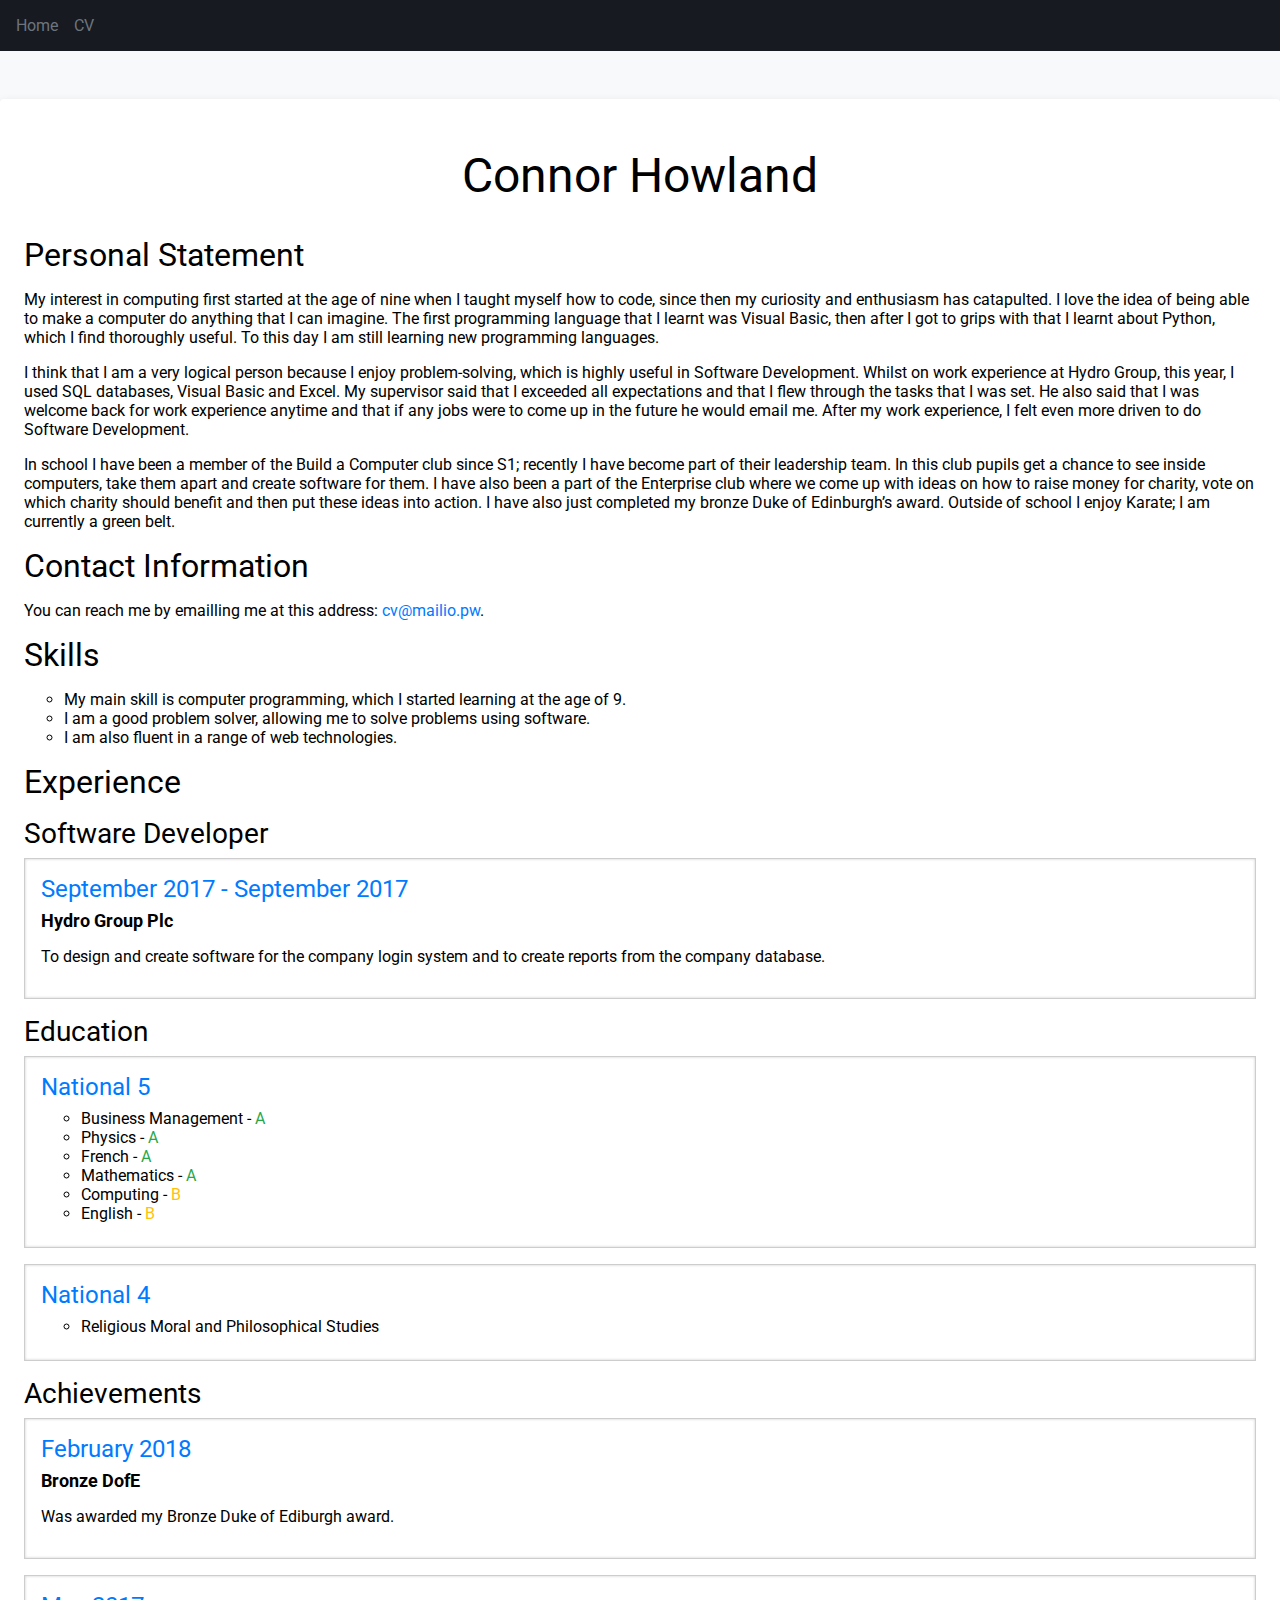
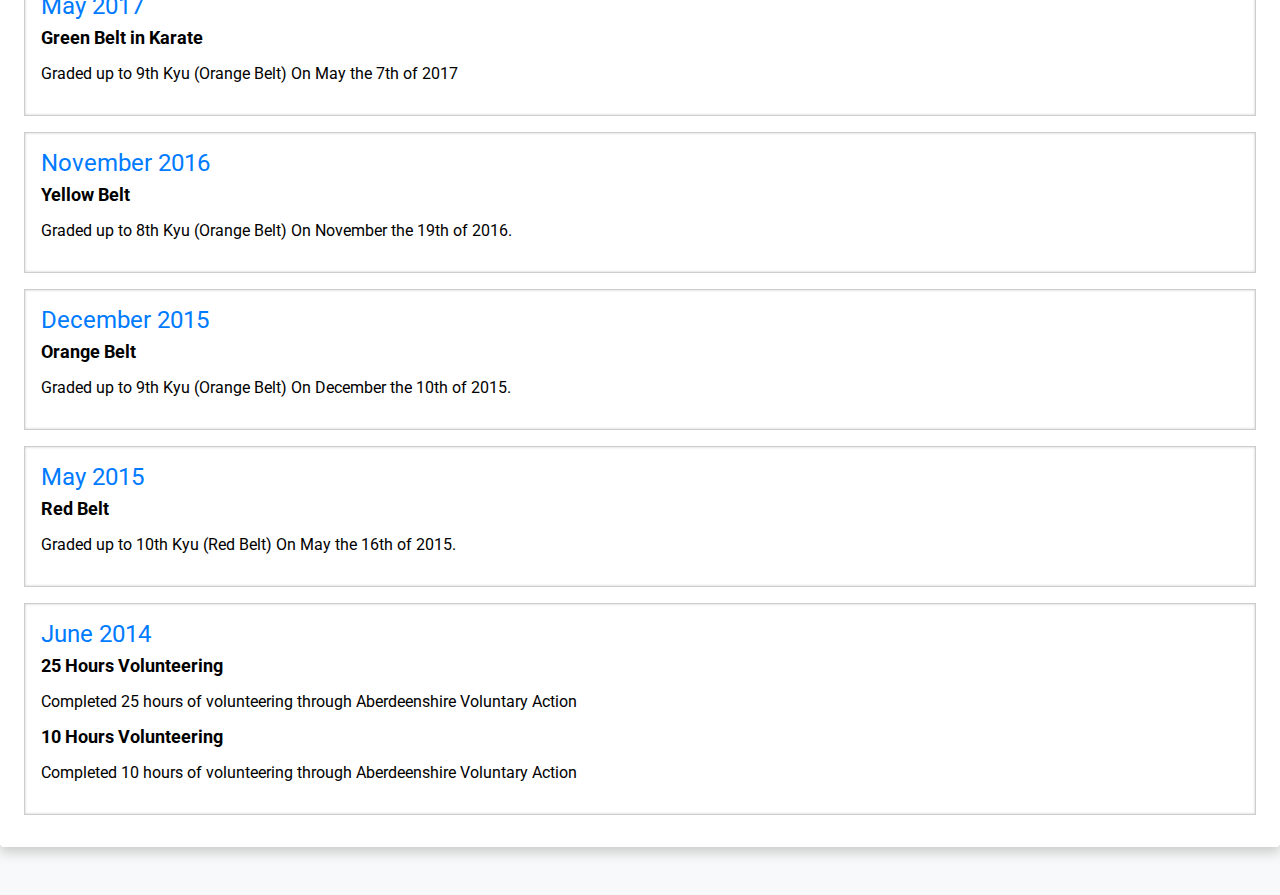
==== cv/index.html @ 97507da5 "re-did ui" ====
<!DOCTYPE html>
<html lang="en">
	<head>
		<title>Connor Howland</title>
		<meta charset="utf-8">
		<link rel="stylesheet" href="/css/site.css">
		<link href="https://fonts.googleapis.com/css?family=Roboto" rel="stylesheet">
	</head>
	<body>
		<div class="nav">
			<ul>
				<li><a href="/">Home</a></li>
				<li><a href="/cv/">CV</a></li>
			</ul>
		</div>
		<div class="wrapper">
			<header class="title">
				<h2>Connor Howland</h2>
			</header>
			<section>
				<header>
					<h3>Personal Statement</h3>
				</header>
				<article>
					<p>
						My interest in computing first started at the age of nine when I taught myself how to code, since then my curiosity and enthusiasm has catapulted. I love the idea of being able to make a computer do anything that I can imagine. The first programming language that I learnt was Visual Basic, then after I got to grips with that I learnt about Python, which I find thoroughly useful. To this day I am still learning new programming languages.
					</p>
					<p>
						I think that I am a very logical person because I enjoy problem-solving, which is highly useful in Software Development. Whilst on work experience at Hydro Group, this year, I used SQL databases, Visual Basic and Excel. My supervisor said that I exceeded all expectations and that I flew through the tasks that I was set. He also said that I was welcome back for work experience anytime and that if any jobs were to come up in the future he would email me. After my work experience, I felt even more driven to do Software Development. 
					</p>
					<p>
						In school I have been a member of the Build a Computer club since S1; recently I have become part of their leadership team. In this club pupils get a chance to see inside computers, take them apart and create software for them. I have also been a part of the Enterprise club where we come up with ideas on how to raise money for charity, vote on which charity should benefit and then put these ideas into action. I have also just completed my bronze Duke of Edinburgh’s award. Outside of school I enjoy Karate; I am currently a green belt.
					</p>
				</article>
			</section>
			<section>
				<header>
					<h3>Contact Information</h3>
				</header>
				<article>
					<div class="group">
						<p>You can reach me by emailling me at this address: <a href="mailto:cv@mailio.pw">cv@mailio.pw</a>.</p>
					</div>
				</article>
			</section>
			<section>
				<header>
					<h3>Skills</h3>
				</header>
				<article>
					<ul class="list">
						<li>My main skill is computer programming, which I started learning at the age of 9.</li>
						<li>I am a good problem solver, allowing me to solve problems using software.</li>
						<li>I am also fluent in a range of web technologies.</li>
					</ul>
				</article>
			</section>
			<section>
				<header>
					<h3>Experience</h3>
				</header>
				<article>
					<div class="group">
						<h3>Software Developer</h3>
						<div class="group event">
							<h4>September 2017 - September 2017</h4>
							<h5>Hydro Group Plc</h5>
							<p>
								To design and create software for the company login system and to create reports from the company database.
							</p>
						</div>
					</div>
					<div class="group">
						<h3>Education</h3>
						<div class="group event">
							<h4>National 5</h4>
							<ul class="list">
								<li>Business Management - <span class="grade-a">A</span></li>
								<li>Physics - <span class="grade-a">A</span></li>
								<li>French - <span class="grade-a">A</span></li>
								<li>Mathematics - <span class="grade-a">A</span></li>
								<li>Computing - <span class="grade-b">B</span></li>
								<li>English - <span class="grade-b">B</span></li>
							</ul>
						</div>
						<div class="group event">
							<h4>National 4</h4>
							<ul class="list">
								<li>Religious Moral and Philosophical Studies</li>
							</ul>
						</div>
					</div>
					<div class="group">
						<h3>Achievements</h3>
						<div class="group event">
							<h4>February 2018</h4>
							<h5>Bronze DofE</h5>
							<p>Was awarded my Bronze Duke of Ediburgh award.</p>
						</div>
						<div class="group event">
							<h4>May 2017</h4>
							<h5>Green Belt in Karate</h5>
							<p>Graded up to 9th Kyu (Orange Belt) On May the 7th of 2017</p>
						</div>
						<div class="group event">
							<h4>November 2016</h4>
							<h5>Yellow Belt</h5>
							<p>Graded up to 8th Kyu (Orange Belt) On November the 19th of 2016.</p>
						</div>
						<div class="group event">
							<h4>December 2015</h4>
							<h5>Orange Belt</h5>
							<p>Graded up to 9th Kyu (Orange Belt) On December the 10th of 2015.</p>
						</div>
						<div class="group event">
							<h4>May 2015</h4>
							<h5>Red Belt</h5>
							<p>Graded up to 10th Kyu (Red Belt) On May the 16th of 2015.</p>
						</div>
						<div class="group event">
							<h4>June 2014</h4>
							<h5>25 Hours Volunteering</h5>
							<p>Completed 25 hours of volunteering through Aberdeenshire Voluntary Action</p>
							<h5>10 Hours Volunteering</h5>
							<p>Completed 10 hours of volunteering through Aberdeenshire Voluntary Action</p>
						</div>
					</div>
				</article>
			</section>
		</div>
	</body>
</html>
---- css/site.css ----
*, *::after, *::before {
	box-sizing: border-box
}

html {
	min-height: 100vh
}

body {
	background: #f8f9fa;
	color: #000;
	font: 1rem roboto, arial, sans-serif;
	font-weight: normal;
	height: 100%;
	margin: 0
}

h2,
h3,
h4,
h5,
h6 {
	font-weight: inherit;
	margin: 0
}

ul {
	margin: 0
}

li {list-style: none}

a {
	color: inherit;
	text-decoration: none
}

.nav {
	background: #171a21;
	padding: 1rem
}

.nav ul {
	display: flex;
	padding: 0
}

.nav a {
	color: #6c757d;
	margin-right: 1rem
}

.nav a:hover {
	color: #fff
}

.wrapper {
	background: #fff;
	border-radius: 4px;
	box-shadow: 0 6px 12px 0 #cdcdcd;
	margin: 3rem auto;
	max-width: 80rem;
	padding: 1rem 1.5rem
}

.title > h2 {
	font-size: 3rem;
	margin: 2rem 0;
	text-align: center
}

header > h3 {
	font-size: 2rem;
	margin: 1rem 0;
	text-align: left
}

.group h3 {
	font-size: 1.75rem;
	margin: .5rem 0
}

.group h4 {
	font-size: 1.5rem;
}

.group h5 {
	font-size: 1.1rem;
	font-weight: bold;
	margin-top: .5rem;
}

.group a {
	color: #007bff
}

.group a:hover {
	color: #69aff9
}

.list {
	margin: .5rem 0
}

.list li {
	list-style: circle
}

.group.event {
	border: 1px solid #cdcdcd;
	box-shadow: inset 0 0 3px 0 #cdcdcd;
	padding: 1rem;
	margin-bottom: 1rem
}

.group.event h4 {color: #007bff}

/*Grades*/
.grade-a {color: #28a745}

.grade-b {color: #ffc107}
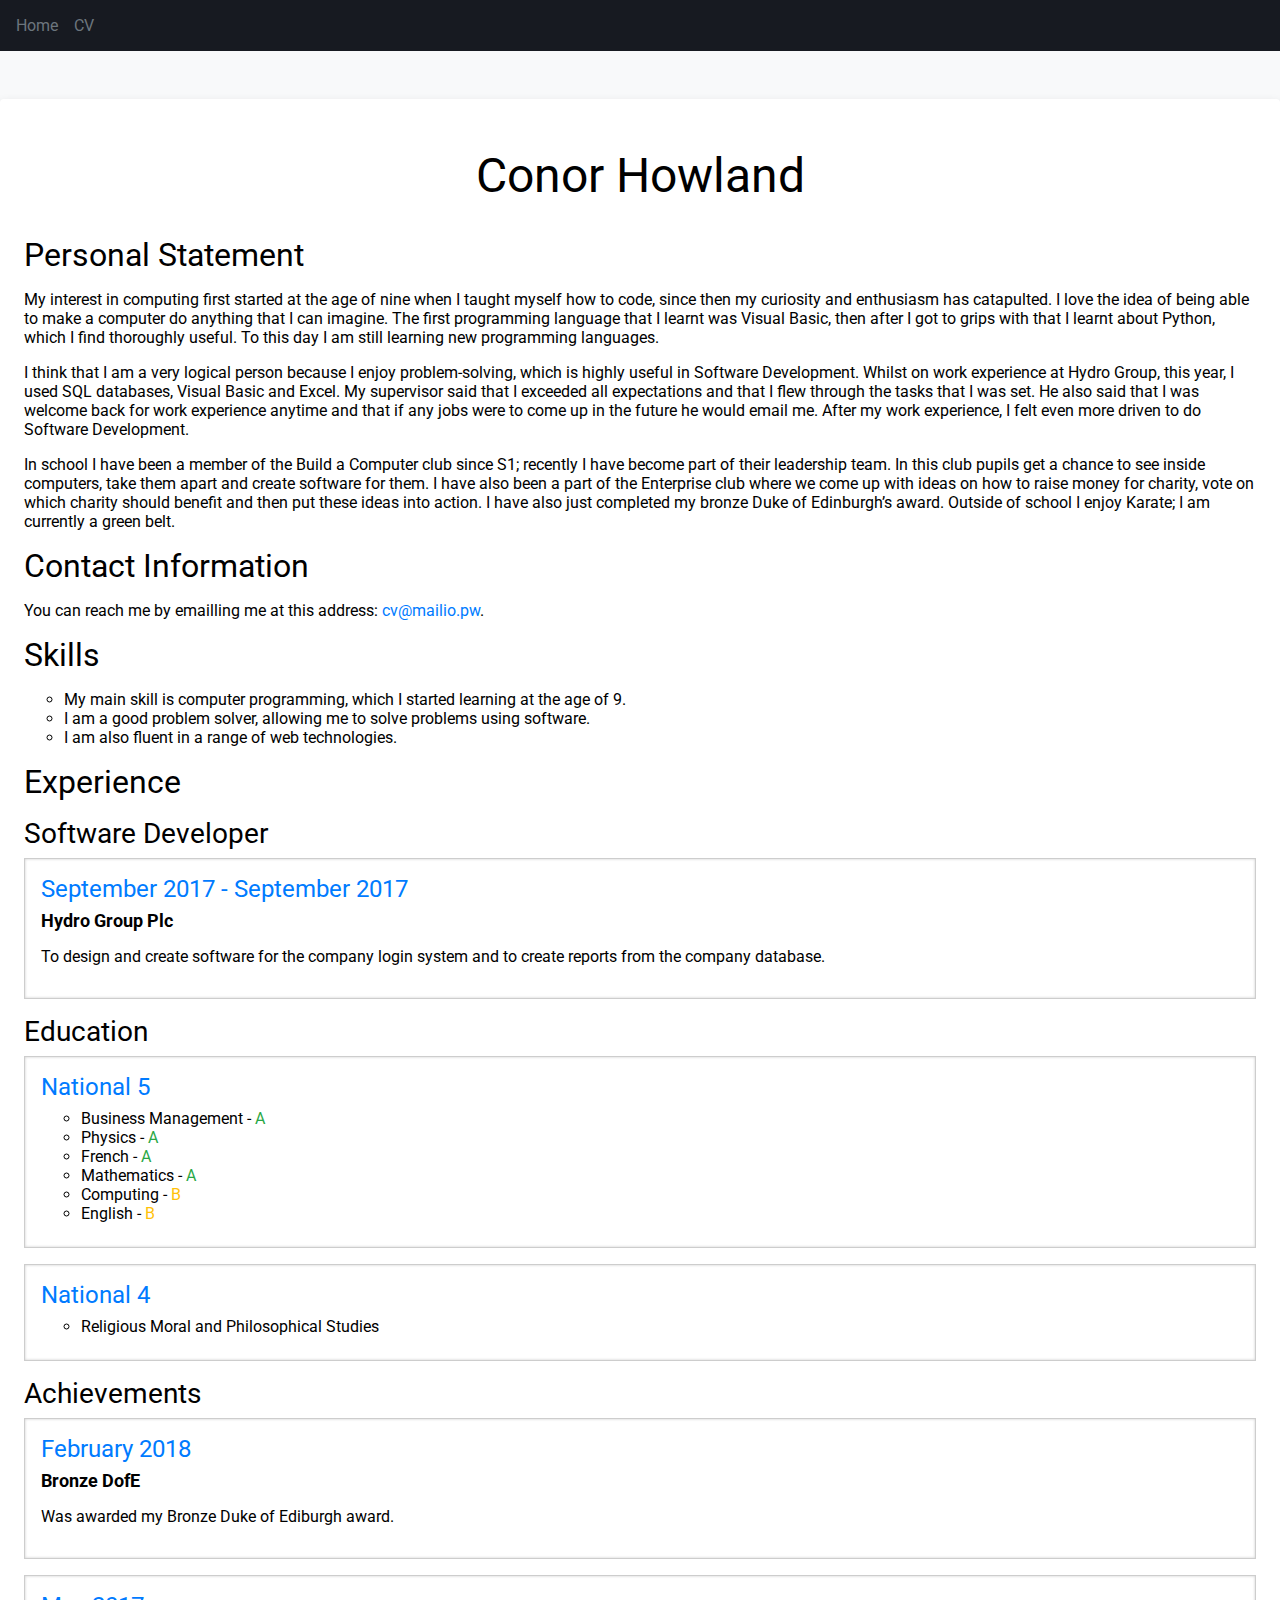
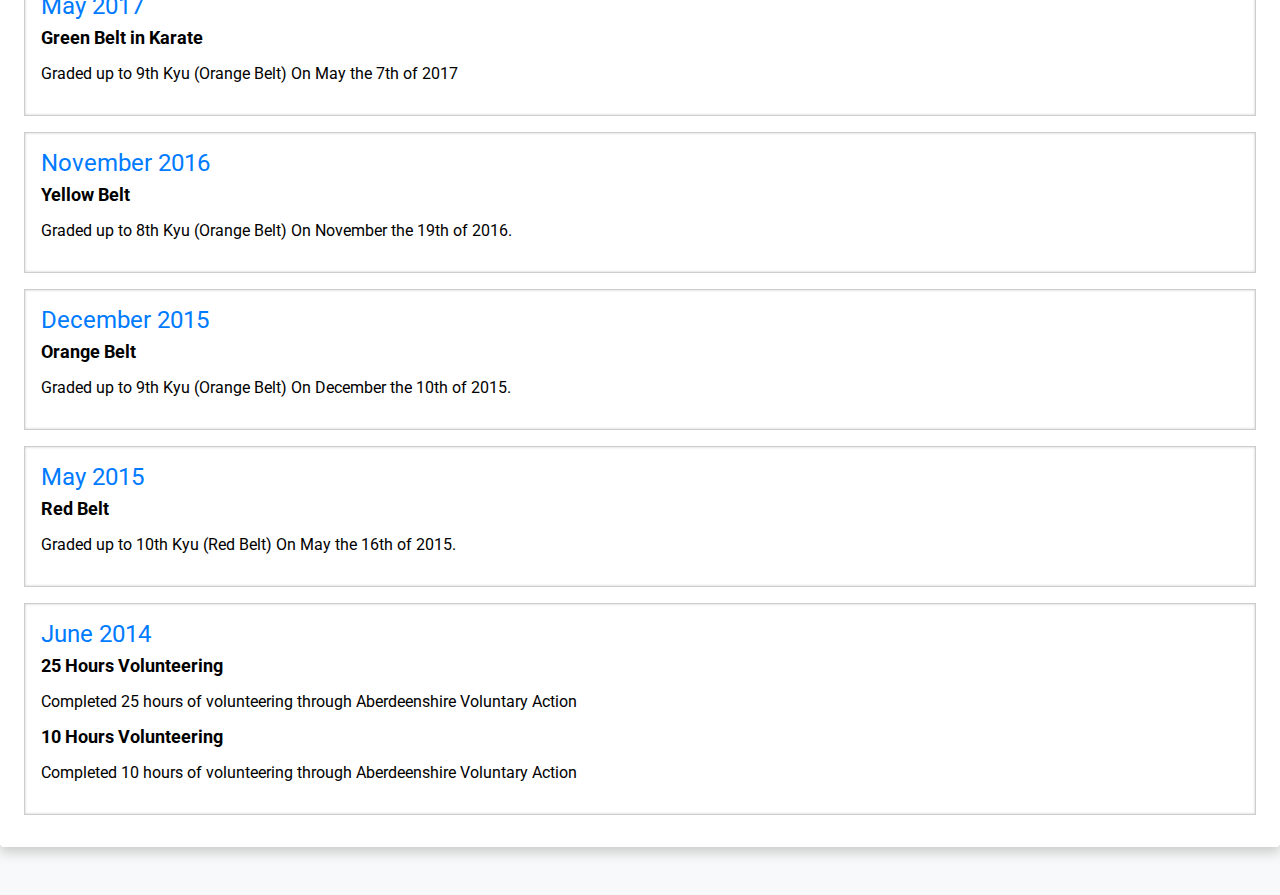
==== commit d842a2c8: "Be gone misspellings" ====
--- a/cv/index.html
+++ b/cv/index.html
@@ -1,7 +1,7 @@
 <!DOCTYPE html>
 <html lang="en">
 	<head>
-		<title>Connor Howland</title>
+		<title>Conor Howland</title>
 		<meta charset="utf-8">
 		<link rel="stylesheet" href="/css/site.css">
 		<link href="https://fonts.googleapis.com/css?family=Roboto" rel="stylesheet">
@@ -15,7 +15,7 @@
 		</div>
 		<div class="wrapper">
 			<header class="title">
-				<h2>Connor Howland</h2>
+				<h2>Conor Howland</h2>
 			</header>
 			<section>
 				<header>
@@ -129,4 +129,4 @@
 			</section>
 		</div>
 	</body>
-</html>+</html>
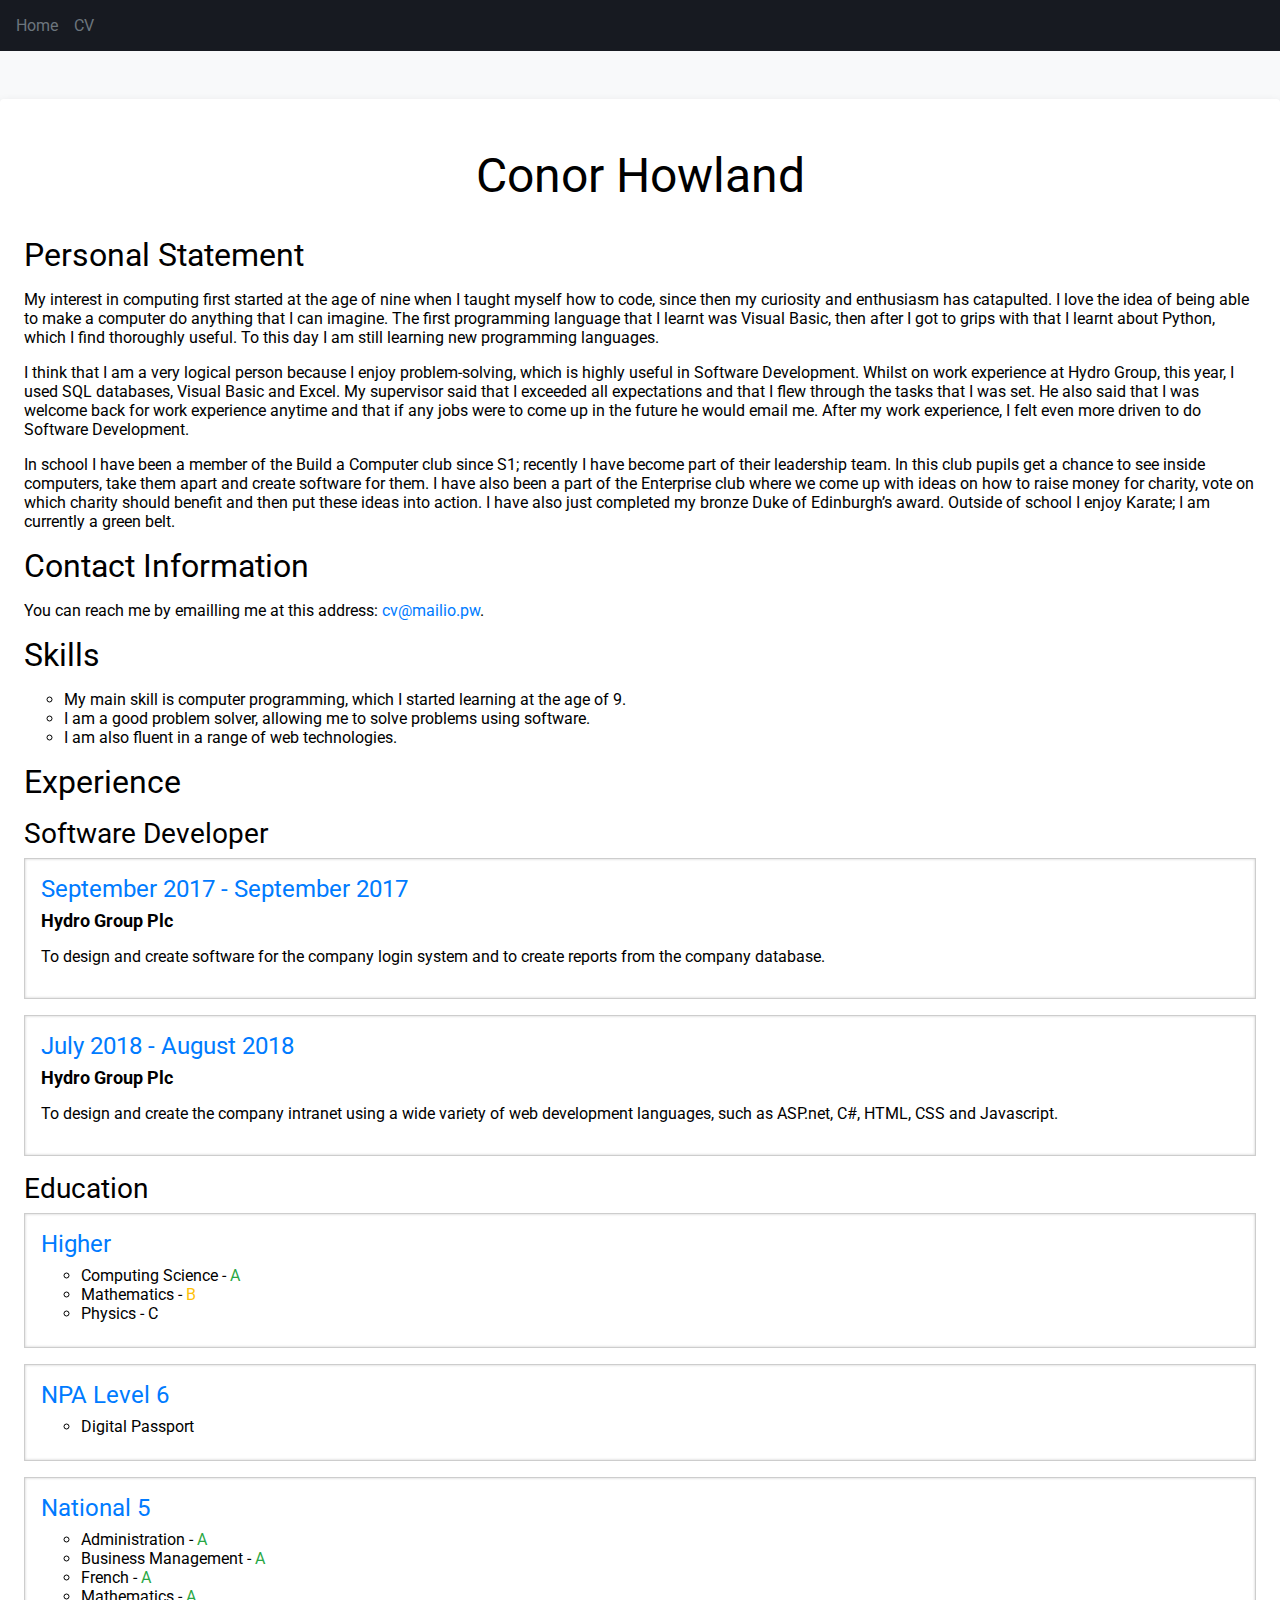
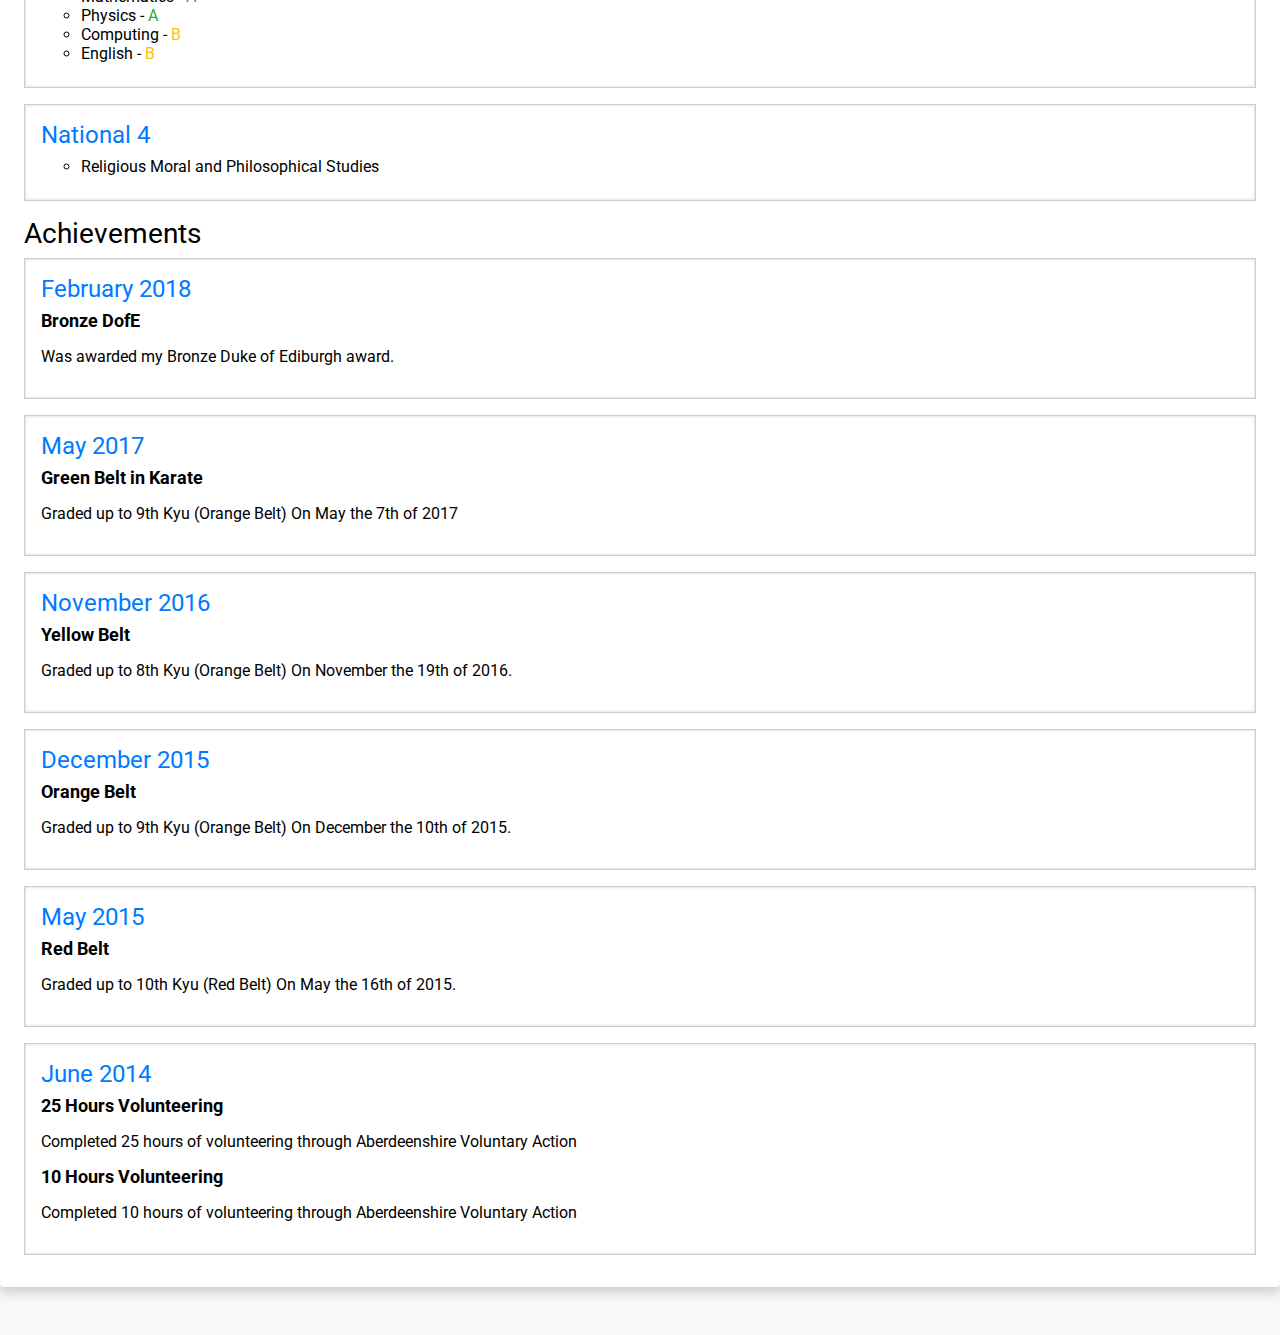
==== commit 33581dc4: "More Qualifications & Experience" ====
--- a/cv/index.html
+++ b/cv/index.html
@@ -69,18 +69,41 @@
 								To design and create software for the company login system and to create reports from the company database.
 							</p>
 						</div>
+						
+						<div class="group event">
+							<h4>July 2018 - August 2018</h4>
+							<h5>Hydro Group Plc</h5>
+							<p>
+								To design and create the company intranet using a wide variety of web development languages, such as ASP.net, C#, HTML, CSS and Javascript.
+							</p>
+						</div>
 					</div>
 					<div class="group">
 						<h3>Education</h3>
 						<div class="group event">
-							<h4>National 5</h4>
+						<h4>Higher</h4>
 							<ul class="list">
-								<li>Business Management - <span class="grade-a">A</span></li>
-								<li>Physics - <span class="grade-a">A</span></li>
-								<li>French - <span class="grade-a">A</span></li>
-								<li>Mathematics - <span class="grade-a">A</span></li>
-								<li>Computing - <span class="grade-b">B</span></li>
-								<li>English - <span class="grade-b">B</span></li>
+								<li>Computing Science - <span class="grade-a">A</span></li>
+								<li>Mathematics - <span class="grade-b">B</span></li>
+								<li>Physics - <span class="grade-c">C</span></li>
+						    	</ul>
+					</div>
+					<div class="group event">
+					    <h4>NPA Level 6</h4>
+					    <ul class="list">
+						<li>Digital Passport</li>
+					    </ul>
+					</div>
+					<div class="group event">
+						<h4>National 5</h4>
+						<ul class="list">
+                                			<li>Administration - <span class="grade-a">A</span></li>
+							<li>Business Management - <span class="grade-a">A</span></li>
+                                			<li>French - <span class="grade-a">A</span></li>
+                                			<li>Mathematics - <span class="grade-a">A</span></li>
+							<li>Physics - <span class="grade-a">A</span></li>
+							<li>Computing - <span class="grade-b">B</span></li>
+							<li>English - <span class="grade-b">B</span></li>
 							</ul>
 						</div>
 						<div class="group event">
--- a/css/site.css
+++ b/css/site.css
@@ -2,7 +2,8 @@
 	box-sizing: border-box
 }
 
-html {
+html,
+body {
 	min-height: 100vh
 }
 
@@ -118,4 +119,4 @@
 /*Grades*/
 .grade-a {color: #28a745}
 
-.grade-b {color: #ffc107}+.grade-b {color: #ffc107}
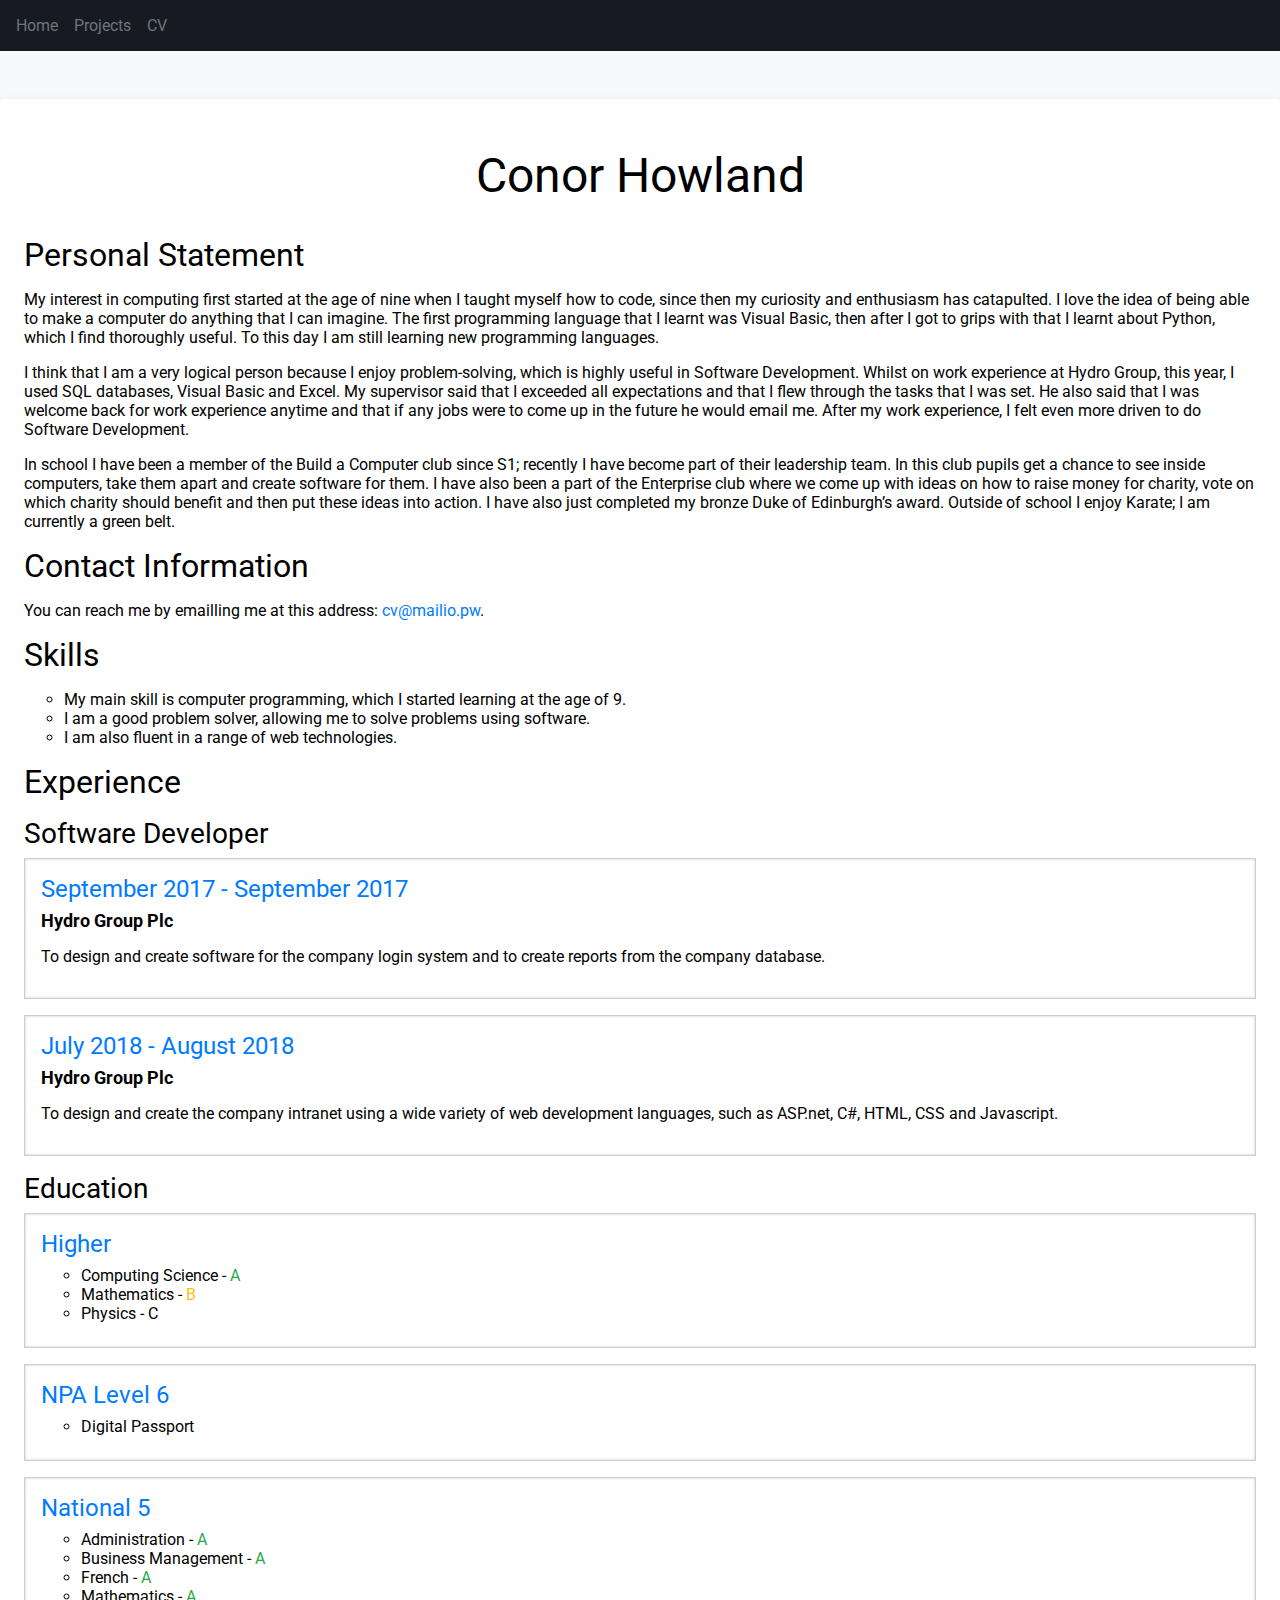
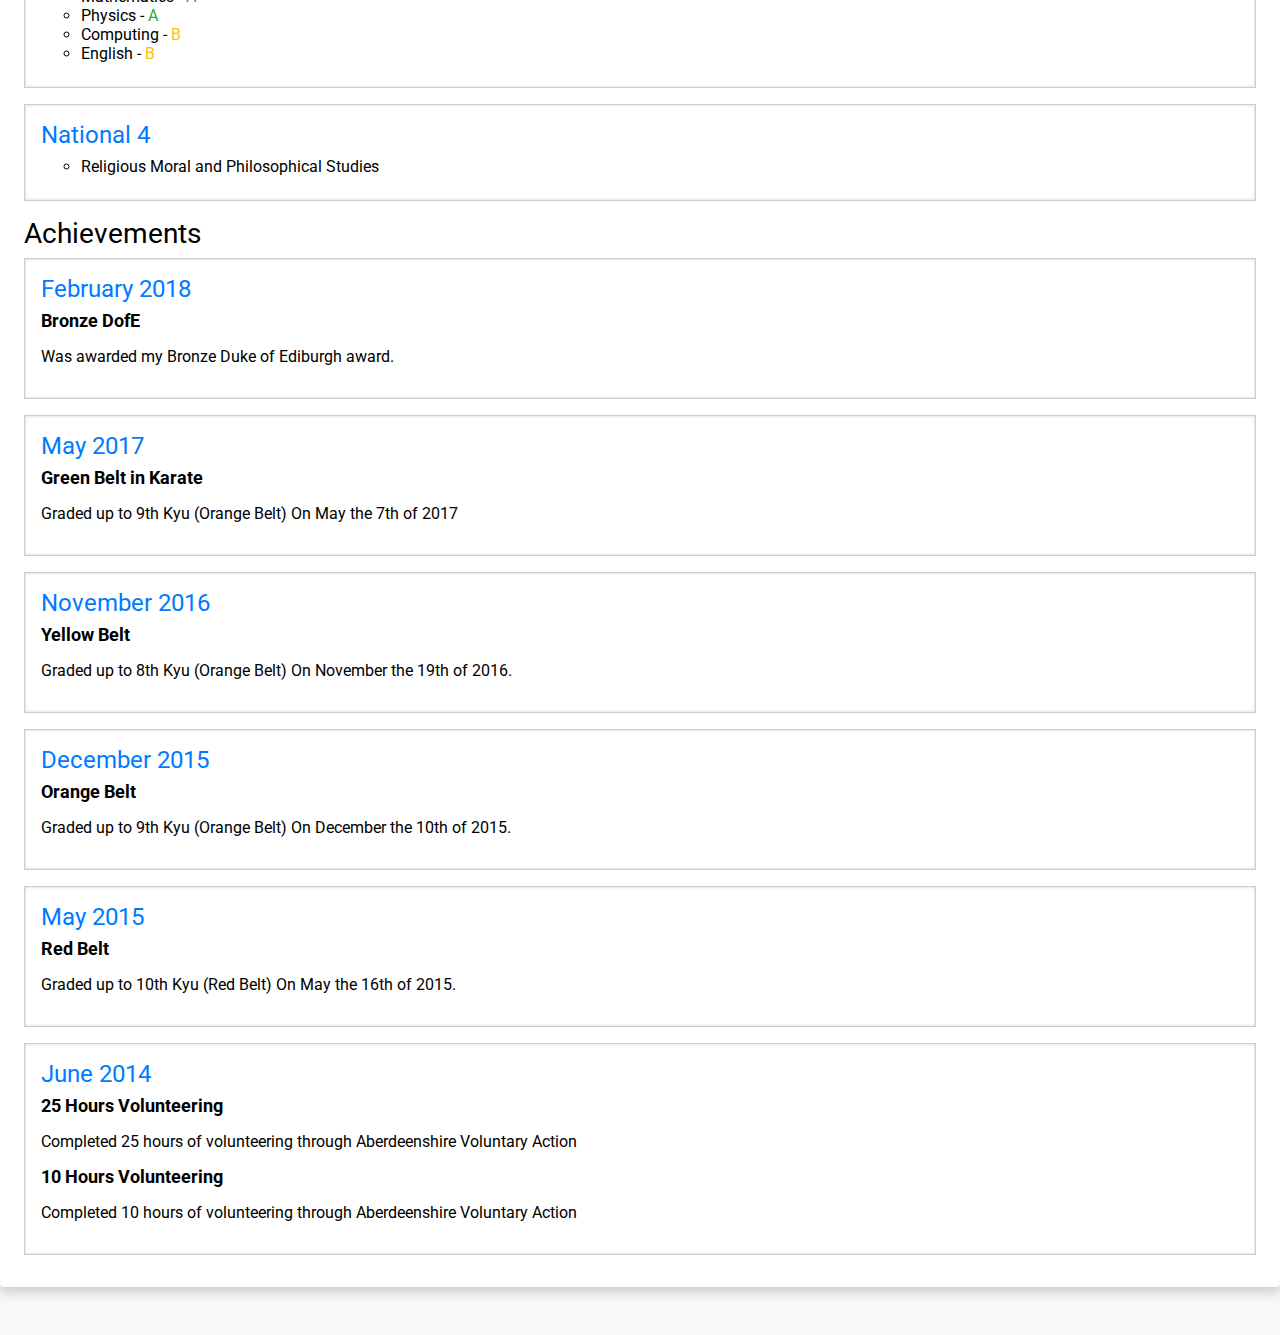
==== commit 57a64f7c: "Update index.html" ====
--- a/cv/index.html
+++ b/cv/index.html
@@ -10,6 +10,7 @@
 		<div class="nav">
 			<ul>
 				<li><a href="/">Home</a></li>
+				<li><a href="/projects.html">Projects</a></li>
 				<li><a href="/cv/">CV</a></li>
 			</ul>
 		</div>
